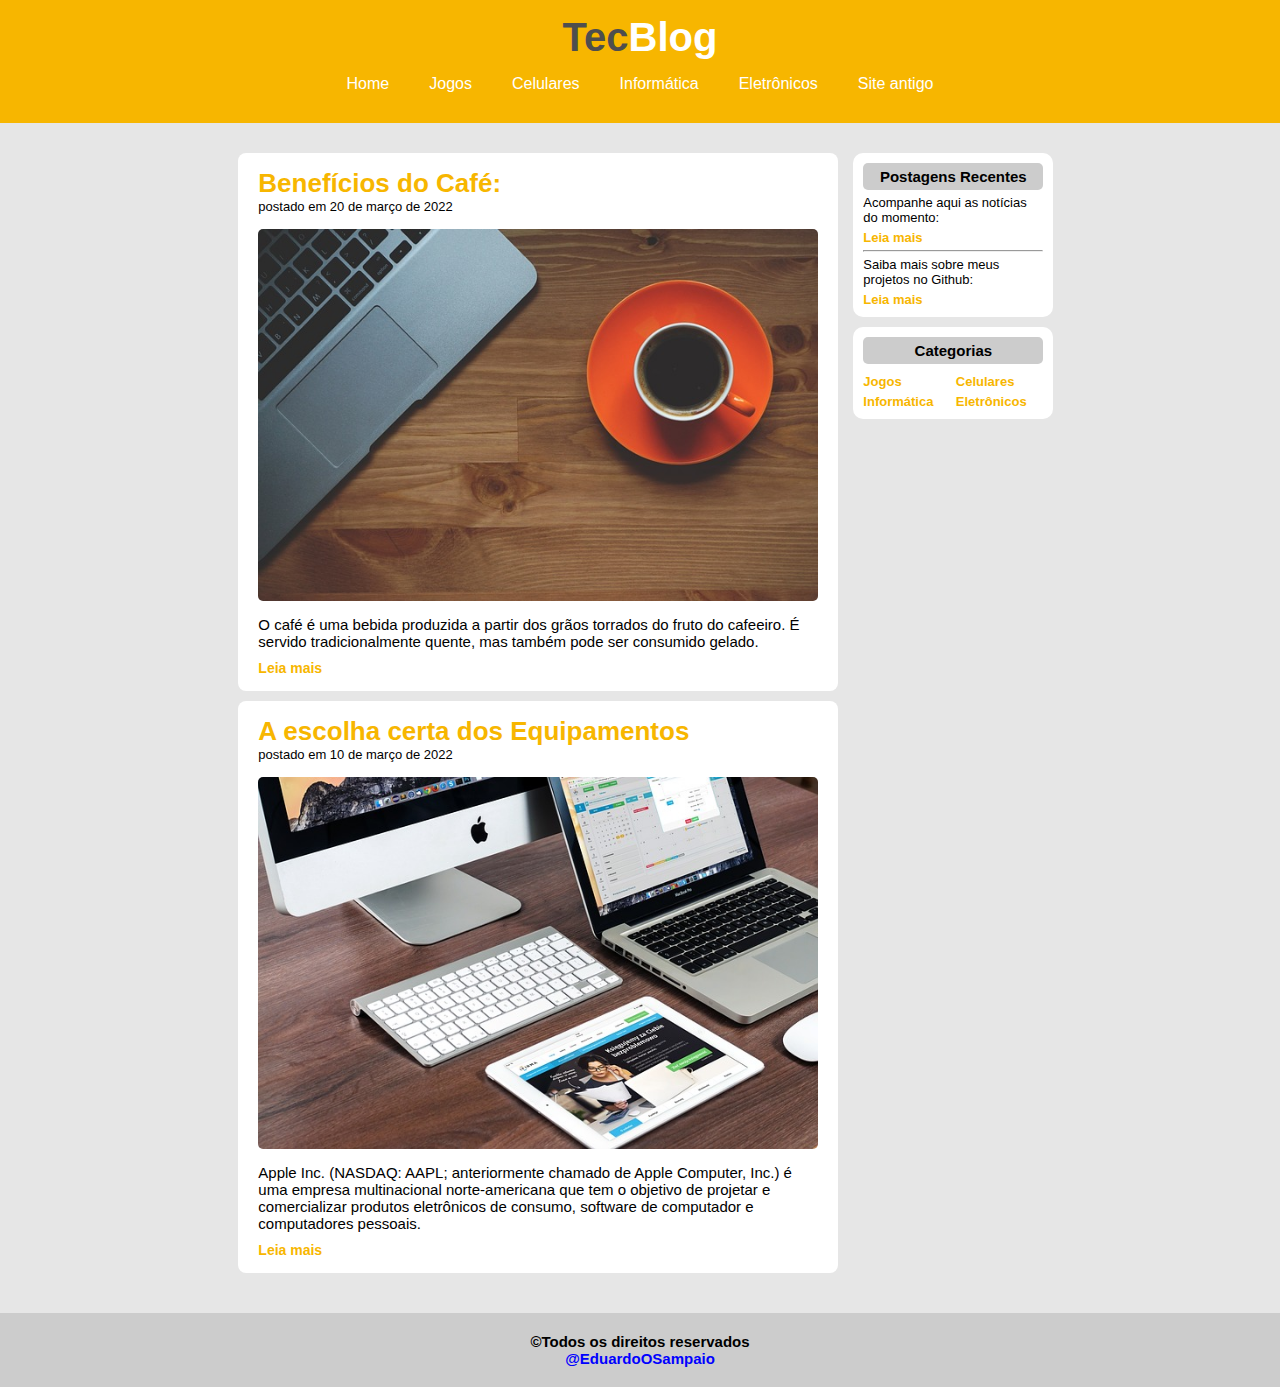
==== site-atualizado/index.html @ a9a7fc60 "add: Site Atualizado" ====
<!DOCTYPE html>
<html lang="pt-br">
<head>
    <meta charset="UTF-8">
    <meta name="viewport" content="width=device-width, initial-scale=1.0">
    <title>Tecblog</title>
    <link rel="stylesheet" href="css/style.css">
</head>
<body>
    <header>
        <h1>Tec<span>Blog</span></h1>
        <nav>
            <ul>
                <li><a href="/">Home</a></li>
                <li><a href="/">Jogos</a></li>
                <li><a href="/">Celulares</a></li>
                <li><a href="/">Informática</a></li>
                <li><a href="/">Eletrônicos</a></li>
                <li><a href="../index.html">Site antigo</a></li>
            </ul>
        </nav>
    </header>

    <main>
        <section class="conteudo-principal">
            <div class="postagens">
                <h2>Benefícios do Café:</h2>
                <span>postado em 20 de março de 2022</span>
                <img src="imagens/imagem1.jpg" alt="imagem de um café">
                <p>O café é uma bebida produzida a partir dos grãos torrados do fruto do cafeeiro. É servido tradicionalmente quente, mas também pode ser consumido gelado.</p>
                <a href="/">Leia mais</a>
            </div>

            <div class="postagens">
                <h2>A escolha certa dos Equipamentos</h2>
                <span>postado em 10 de março de 2022</span>
                <img src="imagens/imagem2.jpg" alt="imagem de um café">
                <p>Apple Inc. (NASDAQ: AAPL; anteriormente chamado de Apple Computer, Inc.) é uma empresa multinacional norte-americana que tem o objetivo de projetar e comercializar produtos eletrônicos de consumo, software de computador e computadores pessoais.</p>
                <a href="/">Leia mais</a>
            </div>
        </section>

        <section class="conteudo-lateral">
            <div class="conteudo postagens-recentes">
                <h3>Postagens Recentes</h3>
                <p>Acompanhe aqui as notícias do momento:</p>
                <a href="/">Leia mais</a>
                <hr>
                <p>Saiba mais sobre meus projetos no Github:</p>
                <a href="/">Leia mais</a>
            </div>

            <div class="conteudo categorias">
                <h3>Categorias</h3>
                <ul>
                    <li><a href="/">Jogos</a></li>
                    <li><a href="/">Celulares</a></li>
                    <li><a href="/">Informática</a></li>
                    <li><a href="/">Eletrônicos</a></li>
                </ul>
            </div>
        </section>
    </main>

    <footer>
        <p>&copy;Todos os direitos reservados</p>
        <a href="https://github.com/EduardoOSampaio">@EduardoOSampaio</a>
    </footer>
</body>
</html>
---- site-atualizado/css/style.css ----
/* Reset geral */
* {
    margin: 0;
    padding: 0;
    box-sizing: border-box;
}

html {
    font-size: 62.5%;
    font-family: 'Trebuchet MS', 'Lucida Sans Unicode', 'Lucida Grande', 'Lucida Sans', Arial, sans-serif;
}

ul {
    list-style: none;
}

a {
    text-decoration: none;
}

img {
    max-width: 100%;
    display: block;
}

/* Site */
header {
    background-color: #F7B600;
    text-align: center;
    padding: 15px;
}

header h1 {
    color: #4E4E4E;
}

header h1, header span {
    font-size: 4rem;
}

header span {
    color: #FFF;
}

nav {
    padding: 10px 0px;
}

nav ul {
    display: flex;
    justify-content: center;
    flex-wrap: wrap;
    gap: 1rem;
}

nav li a {
    padding: 5px 15px;
    border-radius: 6px;
    display: inline-block;
    font-size: 1.6rem;
    color: #FFF;
}

nav li a:hover {
    background-color: #FFF;
    color: #000;
}

main {
    background-color: #E6E6E6;
    display: grid;
    grid-template-columns: 2fr 1fr;
    padding: 30px 15px;
    gap: 15px;
}

section.conteudo-principal {
    display: flex;
    flex-direction: column;
    align-items: end;
}

div.postagens {
    background-color: #FFF;
    max-width: 600px;
    margin-bottom: 10px;
    border-radius: 8px;
    padding: 15px 20px;
}

div.postagens h2, div.postagens a, div.conteudo a {
    color: #F7B600;
}

div.postagens a, div.conteudo a {
    font-weight: bold;
}

div.postagens h2 {
    font-size: 2.6rem;
}

div.postagens span {
    font-size: 1.3rem;
}

div.postagens img {
    margin: 15px 0;
    border-radius: 5px;
}

div.postagens p {
    font-size: 1.5rem;
    margin-bottom: 10px;
}

div.postagens a {
    font-size: 1.4rem;
}

div.postagens a:hover {
    text-decoration: underline;
}

section.conteudo-lateral div.conteudo {
    background-color: #FFF;
    max-width: 200px;
    padding: 10px;
    margin-bottom: 10px;
    border-radius: 10px;
    display: grid;
    gap: 5px;
}

div.conteudo h3 {
    font-size: 1.5rem;
    padding: 5px 10px;
    border-radius: 5px;
    text-align: center;
    background-color: #CCCCCC;
}

div.conteudo p, div.conteudo a {
    font-size: 1.3rem;
}

div.conteudo a:hover {
    text-decoration: underline;
}

div.categorias ul {
    margin-top: 5px;
    display: grid;
    grid-template-columns: 1fr 1fr;
    justify-content: center;
    gap: 5px;
}

footer {
    grid-column: 1 / -1;
    text-align: center;
    padding: 20px;
    background-color: #CCCCCC;
    font-size: 1.5rem;
    font-weight: bold;
}

footer a {
    color: #0000ff;
}

@media (max-width: 500px) {
    header h1, header span {
        font-size: 3rem;
    }

    nav li a {
        padding: 5px 10px;
        border-radius: 6px;
        font-size: 1.5rem;
        color: #FFF;
    }

    main {
        grid-template-columns: 1fr;
        padding: 15px;
    }

    div.postagens h2 {
        font-size: 1.7rem;
    }

    div.postagens span {
        font-size: 1rem;
    }

    div.postagens p {
    font-size: 1.3rem;
    }

    div.postagens a {
        font-size: 1.2rem;
    }


    section.conteudo-lateral {
        display: grid;
        gap: 10px;
        grid-template-columns: 1fr 1fr;
    }

    section.conteudo-lateral div.categorias {
        display: flex;
        flex-direction: column;
    }

    div.conteudo h3 {
        font-size: 1.4rem;
    }

    div.conteudo p, div.conteudo a {
        font-size: 1.2rem;
    }

    div.categorias ul {
        grid-template-columns: 1fr;
        flex: 1;
    }
}
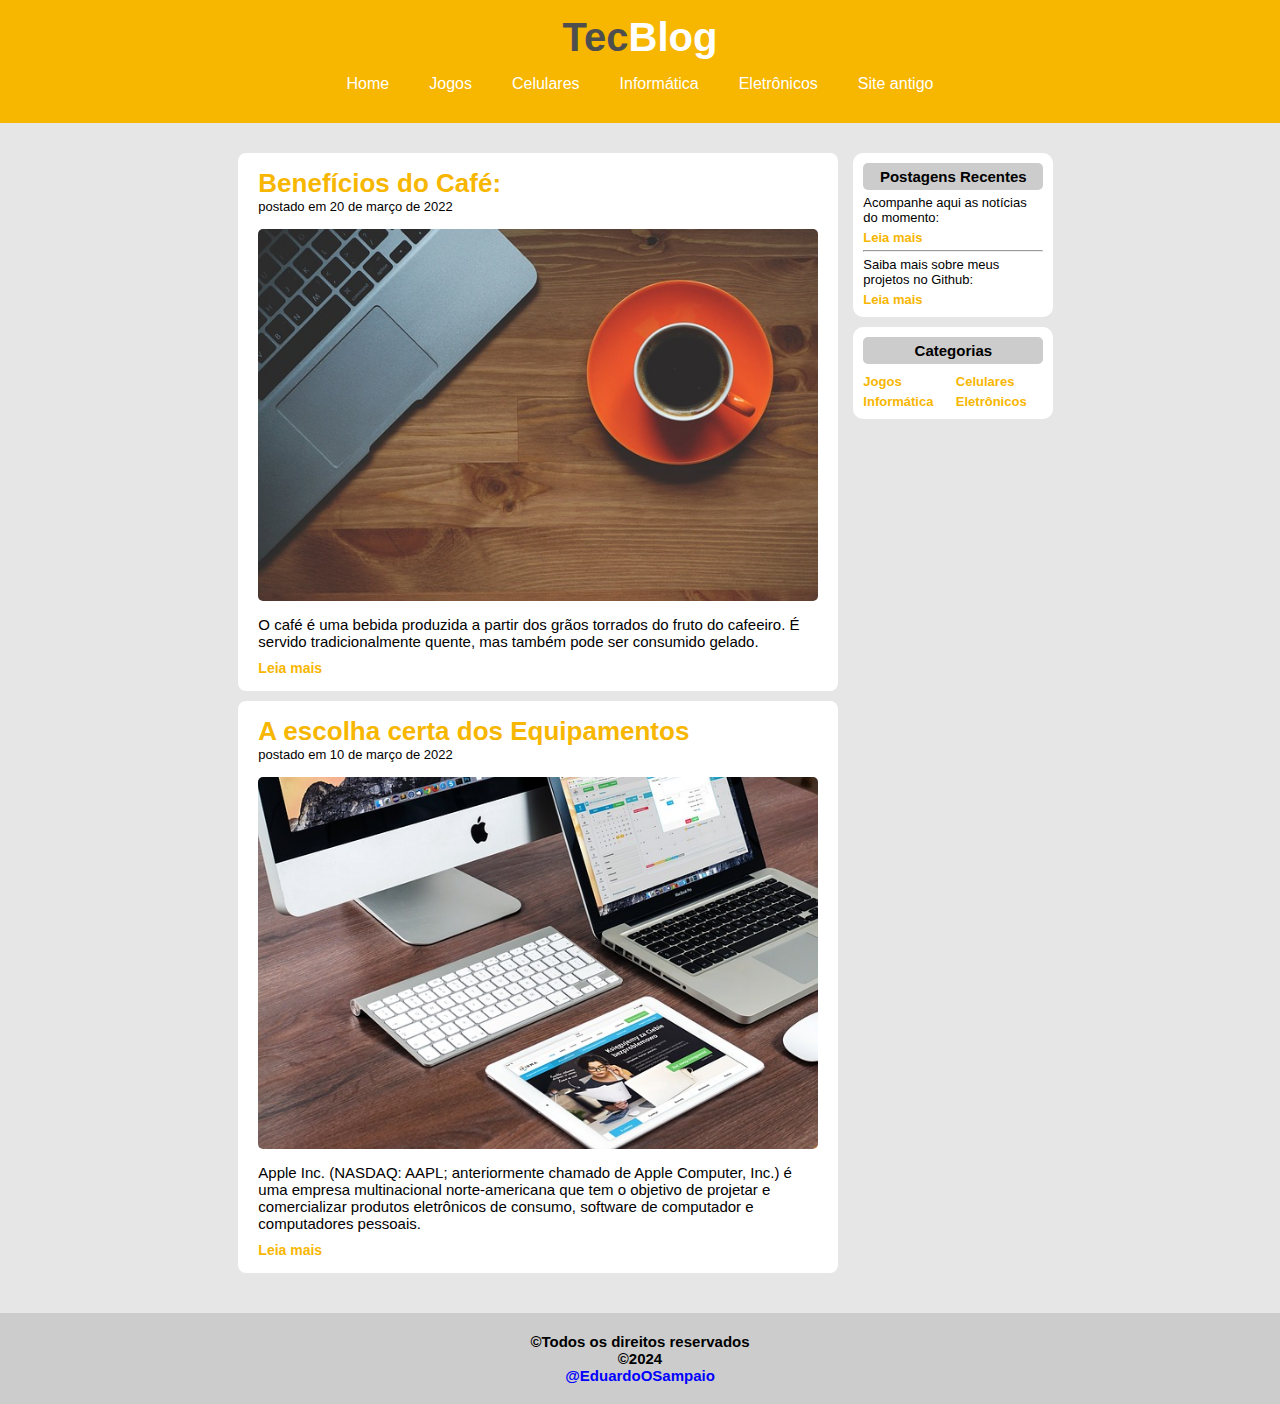
==== commit 2b65003e: "add: copyright ano do site" ====
--- a/site-atualizado/index.html
+++ b/site-atualizado/index.html
@@ -64,6 +64,7 @@
 
     <footer>
         <p>&copy;Todos os direitos reservados</p>
+        <p>&copy2024</p>
         <a href="https://github.com/EduardoOSampaio">@EduardoOSampaio</a>
     </footer>
 </body>
